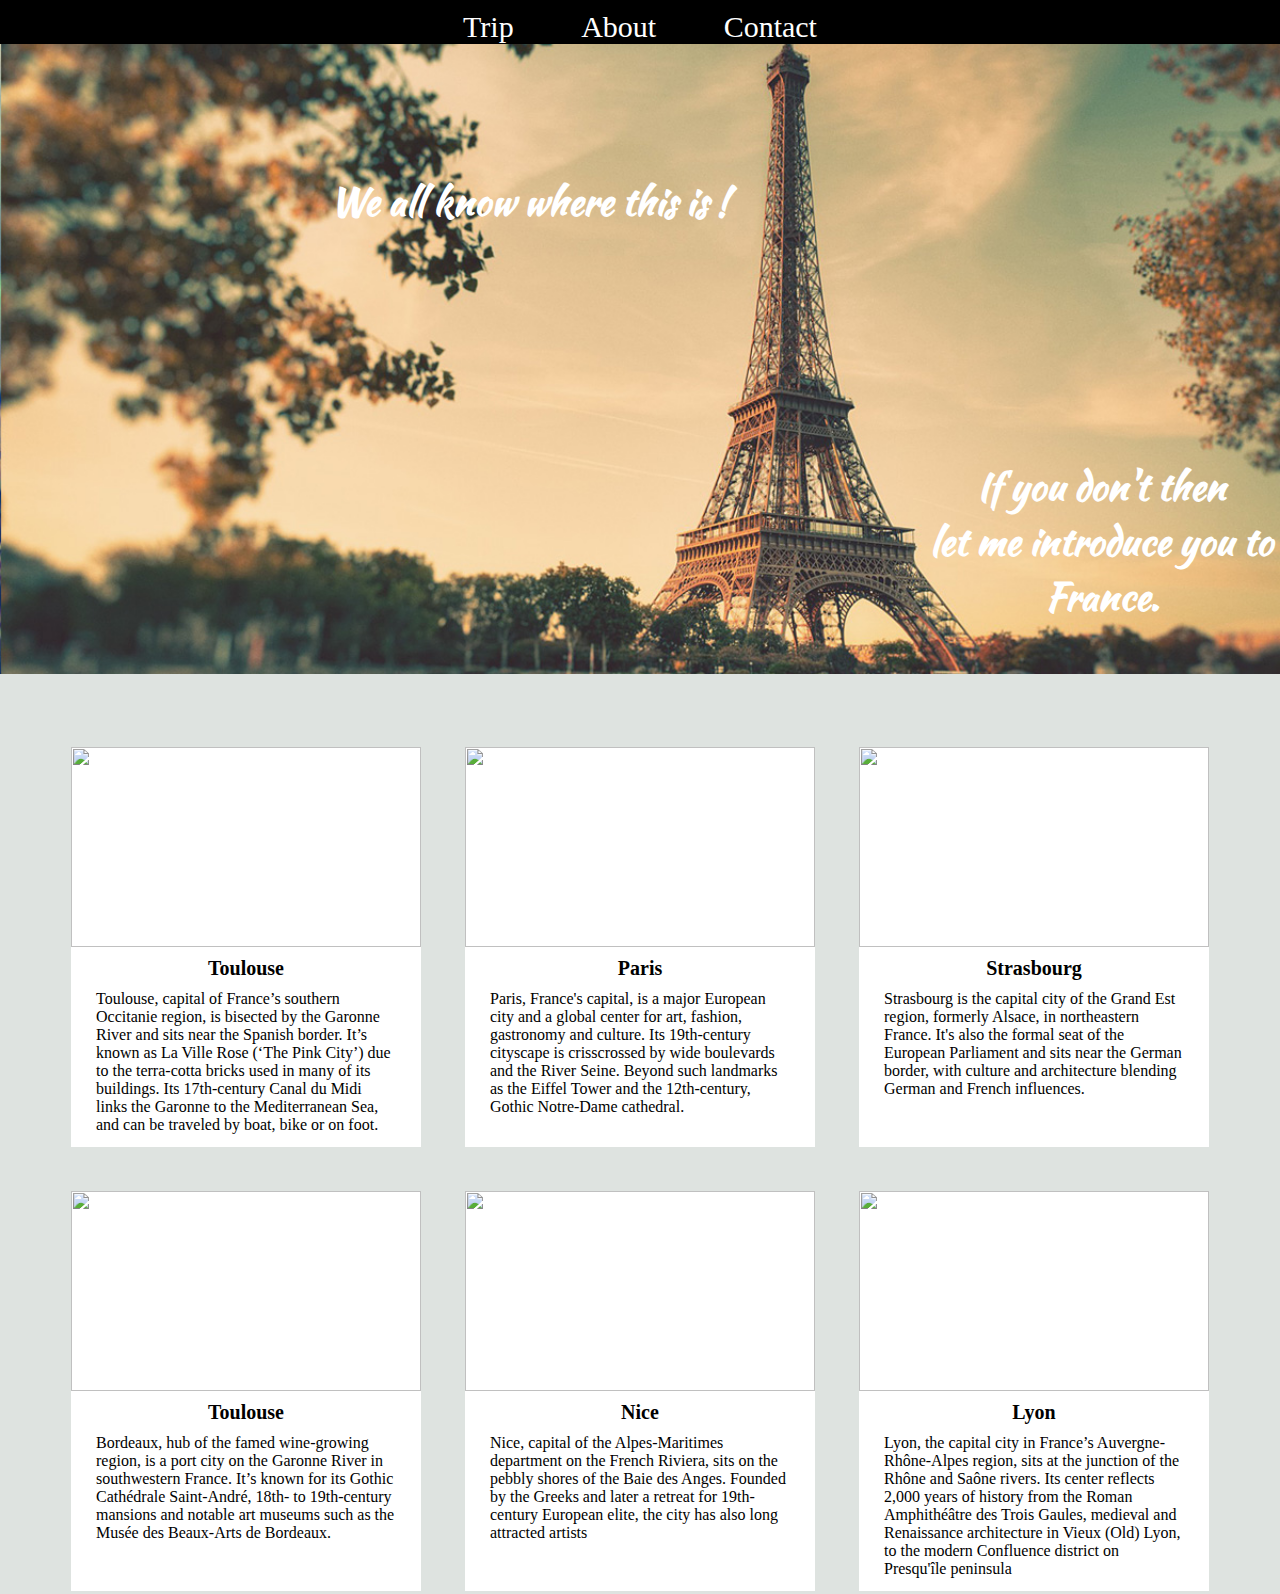
==== index.html @ cf60d600 "first commit" ====
<html lang="en">

<head>
    <title>Document</title>
    <link rel="stylesheet" href="style.css">
    <link href="https://fonts.googleapis.com/css?family=Kaushan+Script&display=swap" rel="stylesheet">
</head>

<body>
    <div class="navbar">
        <nav>
            <ul>
                <li><a href="index.html">Trip</a></li>
                <li><a href="info.html">About</a></li>
                <li><a href="form.html">Contact</a></li>
            </ul>
        </nav>
    </div>
    <div class="cover">
        <h1 class="first">We all know where this is !<br></h1>
        <h1 class="second">If you don't then<br> let me introduce you to <br>France.</h1>
    </div>

    <table>
        <tr>
            <td>
                <div class="card">
                    <img class="image-card"
                        src="https://cdn.thecrazytourist.com/wp-content/uploads/2018/09/ccimage-shutterstock_423353290.jpg"
                        alt="">
                    <h4>Toulouse</h4>
                    <div class="text-area">
                        <p>Toulouse, capital of France’s southern Occitanie region, is bisected by the Garonne River and
                            sits near the Spanish border. It’s known as La Ville Rose (‘The Pink City’) due to the
                            terra-cotta bricks used in many of its buildings. Its 17th-century Canal du Midi links the
                            Garonne to the Mediterranean Sea, and can be traveled by boat, bike or on foot.
                        </p>
                    </div>
                </div>
            </td>
            <td>
                <div class="card">
                    <img class="image-card"
                        src="https://www.telegraph.co.uk/content/dam/Travel/2018/May/paris.jpg?imwidth=450" alt="">
                    <h4>Paris</h4>
                    <div class="text-area">
                        <p>Paris, France's capital, is a major European city and a global center for art, fashion,
                            gastronomy and culture. Its 19th-century cityscape is crisscrossed by wide boulevards and
                            the River Seine. Beyond such landmarks as the Eiffel Tower and the 12th-century, Gothic
                            Notre-Dame cathedral.
                        </p>
                    </div>
                </div>
            </td>

            <td>
                <div class="card">
                    <img class="image-card"
                        src="https://thumbor.forbes.com/thumbor/960x0/https%3A%2F%2Fblogs-images.forbes.com%2Firenelevine%2Ffiles%2F2018%2F09%2FIMG_8630-EFFECTS.jpg"
                        alt="">
                    <h4>Strasbourg</h4>

                    <div class="text-area">
                        <p>Strasbourg is the capital city of the Grand Est region, formerly Alsace, in northeastern
                            France. It's also the formal seat of the European Parliament and sits near the German
                            border, with culture and architecture blending German and French influences.</p>
                    </div>
                </div>
            </td>
        </tr>

        <tr>
            <td>
                <div class="card">
                    <img class="image-card"
                        src="https://www.telegraph.co.uk/content/dam/Travel/2019/April/Place-de-la-Bourse-iStock-673196254.jpg?imwidth=500"
                        alt="">
                    <h4>Toulouse</h4>
                    <div class="text-area">
                        <p>Bordeaux, hub of the famed wine-growing region, is a port city on the Garonne River in
                            southwestern France. It’s known for its Gothic Cathédrale Saint-André, 18th- to 19th-century
                            mansions and notable art museums such as the Musée des Beaux-Arts de Bordeaux.
                        </p>
                    </div>
                </div>
            </td>
            <td>
                <div class="card">
                    <img class="image-card" src="https://live.staticflickr.com/1962/45129195361_9cddd3e849_b.jpg"
                        alt="">
                    <h4>Nice</h4>
                    <div class="text-area">
                        <p>Nice, capital of the Alpes-Maritimes department on the French Riviera, sits on the pebbly
                            shores of the Baie des Anges. Founded by the Greeks and later a retreat for 19th-century
                            European elite, the city has also long attracted artists
                        </p>
                    </div>
                </div>
            </td>

            <td>
                <div class="card">
                    <img class="image-card"
                        src="https://www.10thingstodoandsee.com/wp-content/uploads/2016/12/lione-696x464.jpg" alt="">
                    <h4>Lyon</h4>
                    <div class="text-area">
                        <p>Lyon, the capital city in France’s Auvergne-Rhône-Alpes region, sits at the junction of the
                            Rhône and Saône rivers. Its center reflects 2,000 years of history from the Roman
                            Amphithéâtre des Trois Gaules, medieval and Renaissance architecture in Vieux (Old) Lyon, to
                            the modern Confluence district on Presqu'île peninsula
                        </p>
                    </div>
                </div>
            </td>
        </tr>
    </table>

</body>

</html>
---- style.css ----
body,html{
    height: 100%;
    margin: 0;
    background-color: #dee3e0;
}
nav{
    
    text-align: center;
    font-size:30px;
    margin: 0;
     
}

ul{
    margin: 0;
    padding: 0;
    overflow: hidden;
    padding-top:10px;
    background-color: black;
    
}
a{
    text-decoration: none;
    color: white;
}
li{
  
    list-style-type: none;
    display:inline;
    padding-right: 30px;
    padding-left: 30px;
    
}

.cover{
    background-image: url("img/Eiffel-Tower-l.jpg");
    height: 70%; 
    background-position: bottom center;
    background-repeat: no-repeat;
    background-size: cover;
    font-family: 'Kaushan Script', cursive;
    
    text-align: center;
    position: relative;
    color: white;
    font-size: 19px;
    
}
.cover-info{
    background-image: url("https://www.gouvernement.fr/sites/default/files/styles/plein-cadre/public/locale/image/2018/11/1afpparisjoelsaget.jpg?itok=uxDj-roa  ");
    height: 70%; 
    background-position: bottom center;
    background-repeat: no-repeat;
    background-size: cover;
    font-family: 'Kaushan Script', cursive;
    
    text-align: center;
    position: relative;
    color: white;
    font-size: 19px;
    
}

.cover h1.first{
    position: absolute;
    margin: 0;
    top:130px;
    left:330px;
}

.cover h1.second{
    position: absolute;
    margin: 0;
    bottom:50px;
    left:930px;
}
table{
    margin-top:30px;
    margin-right:auto;
    margin-left:auto;
    
}

.image-card{
    width:350px;
    height:200px;
}

.card{
    width:350px;
    height:400px;
    margin-right:20px;
    margin-left: 20px;
    margin-top:40px;
    background-color: white;
}
.card p{

    margin:0;
    margin-top:10px;
    

}
h4{
    text-align: center;
    font-size: 20px;
    margin:0;
    margin-top:10px;   
}

.text-area{
    width:300px;
    margin-right:auto;
    margin-left:auto; 
    text-align: inherit;
}
.input-field{
    padding: 80px 80px 40px;
}
.form-main{
    margin-right: auto;
    margin-left:auto;
    border-color: #ccc;
    border-width: 1px;
    width:500px;
    background-color: white;
    margin-top:30px;
    text-align:center;
}
input{
    font-size: 18px;
    padding-bottom: 12px;
    margin-bottom: 36px;
    border-top:0;
    border-right: 0;
    border-left: 0;
    border-bottom:1px solid #ccc;
    width:100%;
}
button{
    background-color: #0056ff;
    padding: 12px 24px;
    font-size: 18px;
    color: white;
    border: none;
    margin: 0 auto;
}
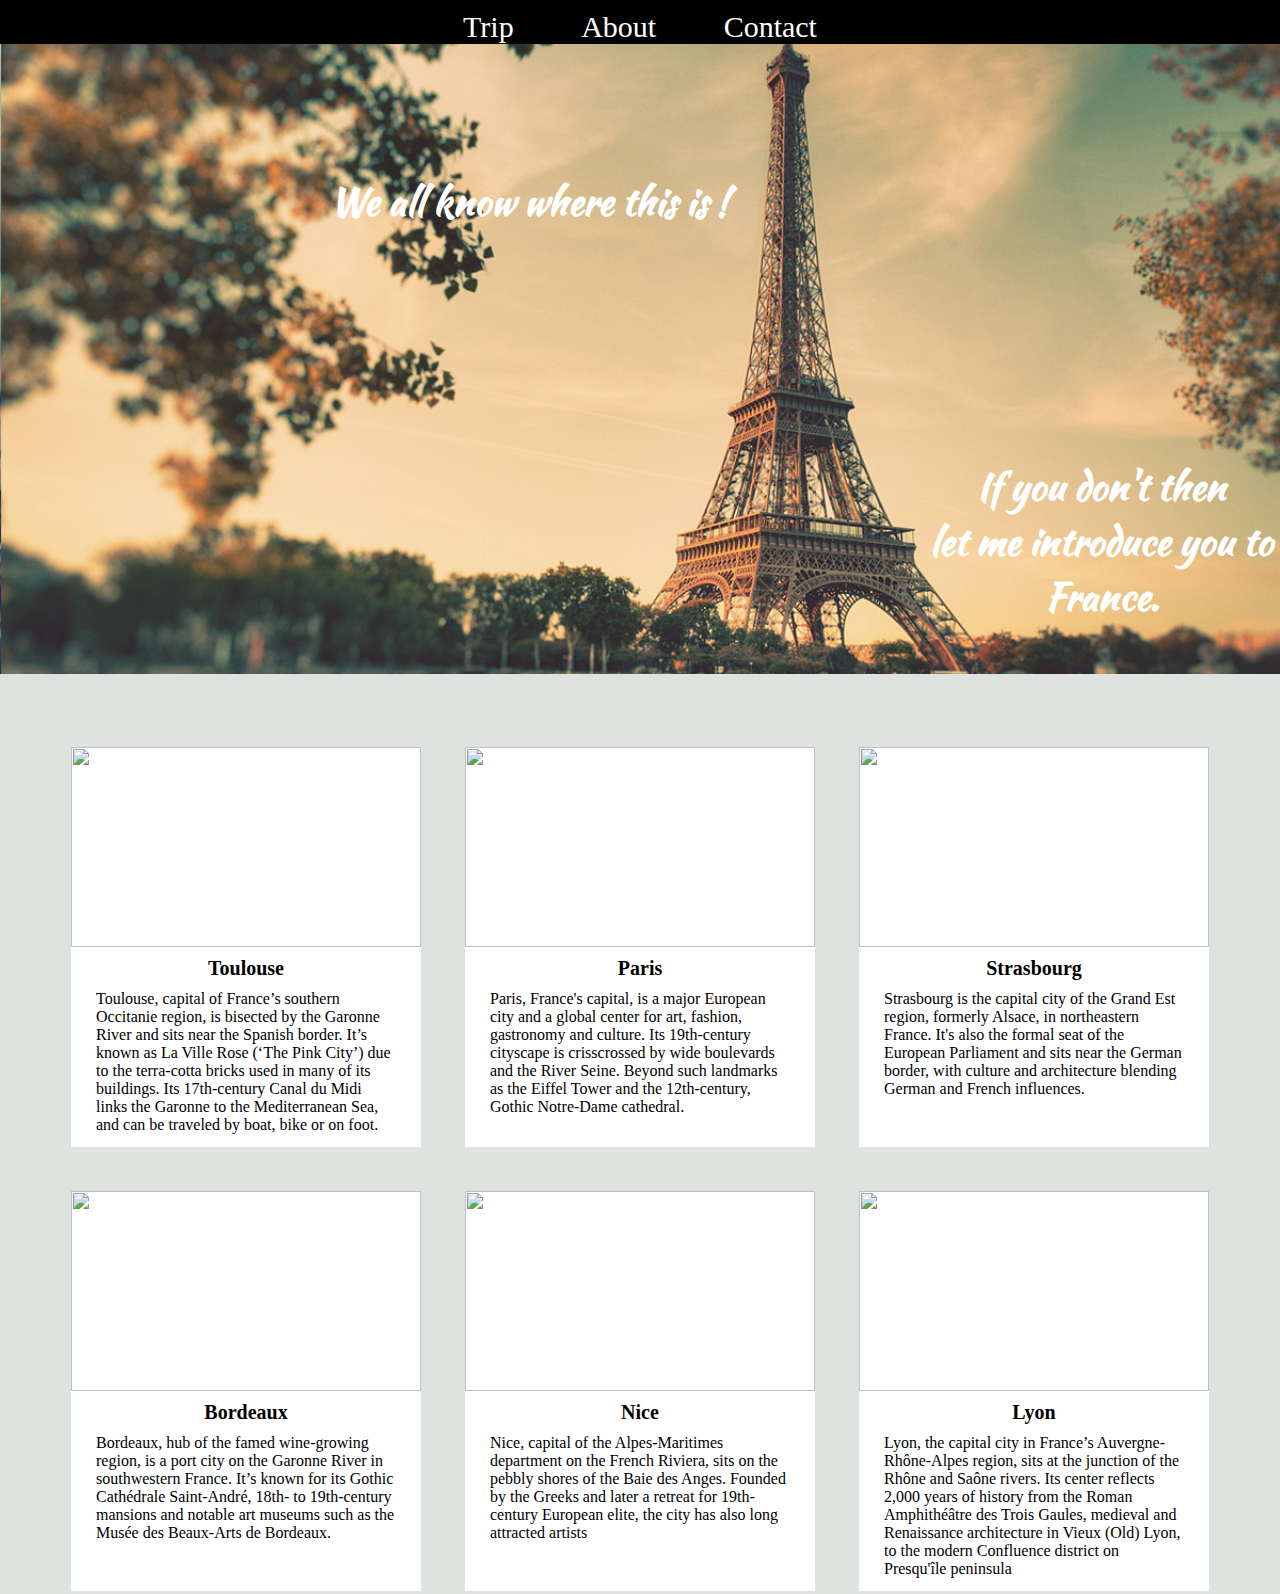
==== commit c79016e2: "minor corections" ====
--- a/index.html
+++ b/index.html
@@ -1,7 +1,7 @@
 <html lang="en">
 
 <head>
-    <title>Document</title>
+    <title>Trip planer</title>
     <link rel="stylesheet" href="style.css">
     <link href="https://fonts.googleapis.com/css?family=Kaushan+Script&display=swap" rel="stylesheet">
 </head>
@@ -25,9 +25,10 @@
         <tr>
             <td>
                 <div class="card">
-                    <img class="image-card"
-                        src="https://cdn.thecrazytourist.com/wp-content/uploads/2018/09/ccimage-shutterstock_423353290.jpg"
-                        alt="">
+                    <a href="info.html">
+                        <img class="image-card" href="info.html"
+                            src="https://cdn.thecrazytourist.com/wp-content/uploads/2018/09/ccimage-shutterstock_423353290.jpg"
+                            alt=""></a>
                     <h4>Toulouse</h4>
                     <div class="text-area">
                         <p>Toulouse, capital of France’s southern Occitanie region, is bisected by the Garonne River and
@@ -40,8 +41,10 @@
             </td>
             <td>
                 <div class="card">
-                    <img class="image-card"
-                        src="https://www.telegraph.co.uk/content/dam/Travel/2018/May/paris.jpg?imwidth=450" alt="">
+                    <a href="info.html">
+                        <img class="image-card"
+                            src="https://www.telegraph.co.uk/content/dam/Travel/2018/May/paris.jpg?imwidth=450" alt="">
+                    </a>
                     <h4>Paris</h4>
                     <div class="text-area">
                         <p>Paris, France's capital, is a major European city and a global center for art, fashion,
@@ -55,9 +58,11 @@
 
             <td>
                 <div class="card">
-                    <img class="image-card"
-                        src="https://thumbor.forbes.com/thumbor/960x0/https%3A%2F%2Fblogs-images.forbes.com%2Firenelevine%2Ffiles%2F2018%2F09%2FIMG_8630-EFFECTS.jpg"
-                        alt="">
+                    <a href="info.html">
+                        <img class="image-card"
+                            src="https://thumbor.forbes.com/thumbor/960x0/https%3A%2F%2Fblogs-images.forbes.com%2Firenelevine%2Ffiles%2F2018%2F09%2FIMG_8630-EFFECTS.jpg"
+                            alt="">
+                    </a>
                     <h4>Strasbourg</h4>
 
                     <div class="text-area">
@@ -72,10 +77,12 @@
         <tr>
             <td>
                 <div class="card">
-                    <img class="image-card"
-                        src="https://www.telegraph.co.uk/content/dam/Travel/2019/April/Place-de-la-Bourse-iStock-673196254.jpg?imwidth=500"
-                        alt="">
-                    <h4>Toulouse</h4>
+                    <a href="info.html">
+                        <img class="image-card"
+                            src="https://www.telegraph.co.uk/content/dam/Travel/2019/April/Place-de-la-Bourse-iStock-673196254.jpg?imwidth=500"
+                            alt="">
+                    </a>
+                    <h4>Bordeaux</h4>
                     <div class="text-area">
                         <p>Bordeaux, hub of the famed wine-growing region, is a port city on the Garonne River in
                             southwestern France. It’s known for its Gothic Cathédrale Saint-André, 18th- to 19th-century
@@ -86,8 +93,11 @@
             </td>
             <td>
                 <div class="card">
+                        <a href="info.html">
                     <img class="image-card" src="https://live.staticflickr.com/1962/45129195361_9cddd3e849_b.jpg"
                         alt="">
+                        </a>
+
                     <h4>Nice</h4>
                     <div class="text-area">
                         <p>Nice, capital of the Alpes-Maritimes department on the French Riviera, sits on the pebbly
@@ -100,9 +110,12 @@
 
             <td>
                 <div class="card">
+                        <a href="info.html">
                     <img class="image-card"
                         src="https://www.10thingstodoandsee.com/wp-content/uploads/2016/12/lione-696x464.jpg" alt="">
+                        </a>
                     <h4>Lyon</h4>
+
                     <div class="text-area">
                         <p>Lyon, the capital city in France’s Auvergne-Rhône-Alpes region, sits at the junction of the
                             Rhône and Saône rivers. Its center reflects 2,000 years of history from the Roman
